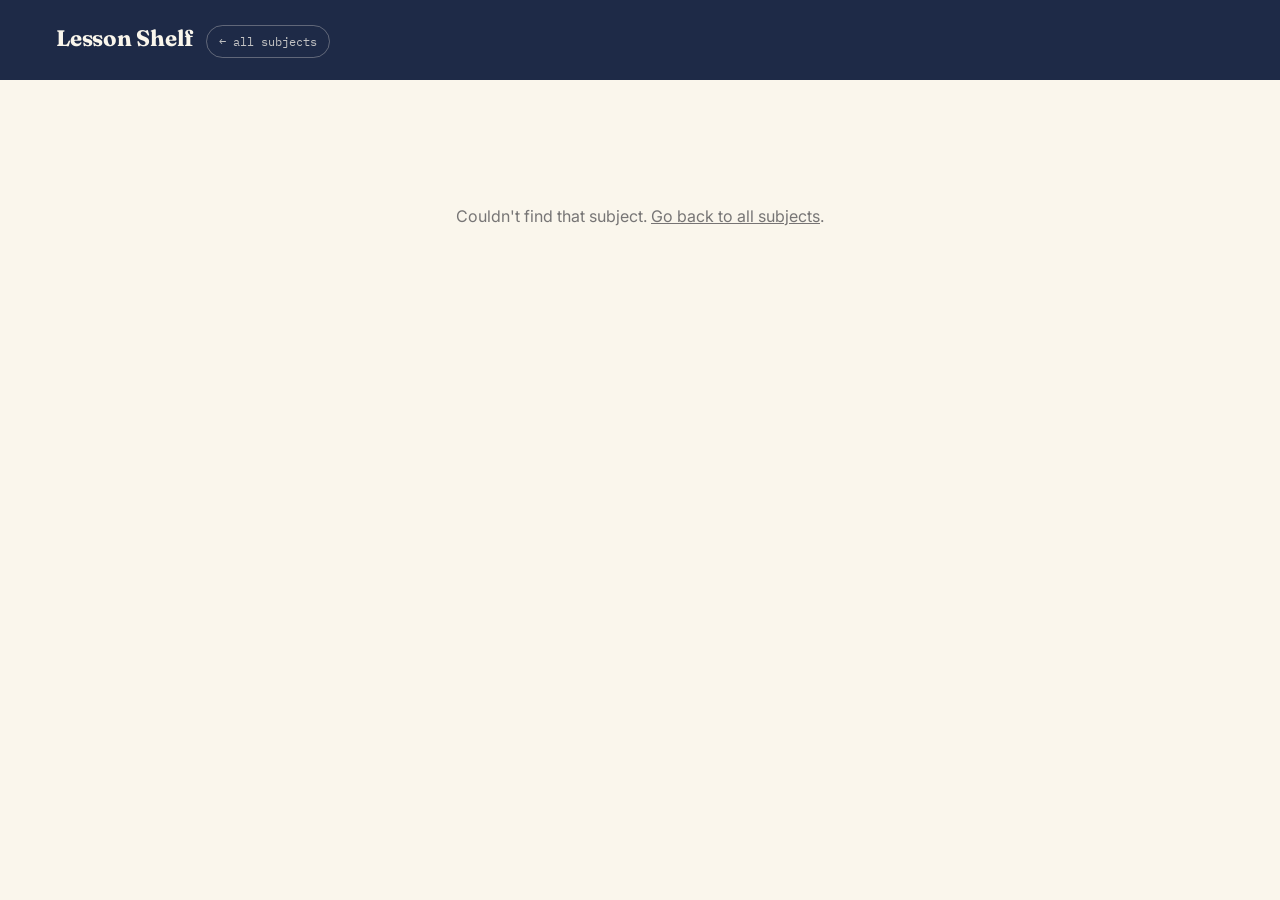
==== subject.html @ 24b56d40 "Add files via upload" ====
<!DOCTYPE html>
<html lang="en">
<head>
<meta charset="UTF-8">
<meta name="viewport" content="width=device-width, initial-scale=1.0">
<title>Lesson Shelf</title>
<link rel="stylesheet" href="style.css">
</head>
<body>

<header class="site-header">
  <a class="brand" href="index.html"><h1 id="subject-title">Lesson Shelf</h1></a>
  <a class="back-link" href="index.html">&larr; all subjects</a>
</header>

<main class="course" id="course-root">
  <!-- filled in by script -->
</main>

<script src="data.js"></script>
<script>
  const params = new URLSearchParams(window.location.search);
  const slug = params.get('subject');
  const subject = SUBJECTS.find(s => s.slug === slug);
  const root = document.getElementById('course-root');

  function embedUrl(id) {
    return `https://www.youtube.com/embed/${id}`;
  }

  if (!subject) {
    root.innerHTML = `<div class="empty-state" style="grid-column: 1 / -1;">
      <p>Couldn't find that subject. <a href="index.html">Go back to all subjects</a>.</p>
    </div>`;
  } else if (subject.lessons.length === 0) {
    document.getElementById('subject-title').textContent = subject.name;
    root.innerHTML = `<div class="empty-state" style="grid-column: 1 / -1;">
      <p>No lessons in ${subject.name} yet — add one in data.js.</p>
    </div>`;
  } else {
    document.getElementById('subject-title').textContent = subject.name;
    document.title = `${subject.name} — Lesson Shelf`;

    root.innerHTML = `
      <nav class="lesson-list accent-${subject.accent}">
        <h2>${subject.name} lessons</h2>
        <div id="lesson-buttons"></div>
      </nav>
      <div class="player-wrap">
        <div class="player-frame">
          <iframe id="player" src="" title="lesson video" allowfullscreen referrerpolicy="strict-origin-when-cross-origin"></iframe>
        </div>
        <div class="lesson-meta">
          <h1 id="lesson-title"></h1>
          <p id="lesson-notes"></p>
        </div>
      </div>
    `;

    const btnWrap = document.getElementById('lesson-buttons');

    function showLesson(index) {
      const lesson = subject.lessons[index];
      document.getElementById('player').src = embedUrl(lesson.youtubeId);
      document.getElementById('lesson-title').textContent = lesson.title;
      document.getElementById('lesson-notes').textContent = lesson.notes || '';
      [...btnWrap.children].forEach((el, i) => el.classList.toggle('active', i === index));
    }

    subject.lessons.forEach((lesson, i) => {
      const btn = document.createElement('button');
      btn.className = 'lesson-item';
      btn.innerHTML = `<span class="n">${String(i + 1).padStart(2, '0')}</span><span>${lesson.title}</span>`;
      btn.addEventListener('click', () => showLesson(i));
      btnWrap.appendChild(btn);
    });

    showLesson(0);
  }
</script>

</body>
</html>
---- style.css ----
@import url('https://fonts.googleapis.com/css2?family=Fraunces:opsz,wght@9..144,400;9..144,600;9..144,700&family=Inter:wght@400;500;600&family=IBM+Plex+Mono:wght@500&display=swap');

:root {
  --paper: #FAF6EC;
  --paper-dim: #F1EBDC;
  --ink: #201F26;
  --navy: #1E2A47;
  --navy-soft: #2C3B60;
  --amber: #E5A339;
  --amber-ink: #6B4711;
  --teal: #2F6F63;
  --teal-ink: #0F332C;
  --plum: #6B4E71;
  --plum-ink: #35233A;
  --brick: #A34C3A;
  --brick-ink: #4A2018;
  --cyan: #3a95a3;
  --cyan-ink: #183b4a;
  --line: rgba(32,31,38,0.14);
  --shadow: 0 10px 24px rgba(30,42,71,0.16);
  --radius: 10px;
}

* { box-sizing: border-box; }

html { scroll-behavior: smooth; }

body {
  margin: 0;
  background: var(--paper);
  color: var(--ink);
  font-family: 'Inter', system-ui, sans-serif;
  line-height: 1.5;
}

h1, h2, h3 {
  font-family: 'Fraunces', Georgia, serif;
  font-weight: 700;
  letter-spacing: -0.01em;
  margin: 0;
}

a { color: inherit; }

.label {
  font-family: 'IBM Plex Mono', monospace;
  font-size: 0.72rem;
  letter-spacing: 0.08em;
  text-transform: uppercase;
}

/* ---------- Header ---------- */

.site-header {
  background: var(--navy);
  color: var(--paper);
  padding: 22px clamp(20px, 5vw, 56px);
  display: flex;
  align-items: baseline;
  gap: 14px;
  flex-wrap: wrap;
}

.site-header a.brand {
  text-decoration: none;
  color: var(--paper);
}

.site-header .brand h1 {
  font-size: 1.4rem;
}

.site-header .tagline {
  color: rgba(250,246,236,0.6);
  font-size: 0.9rem;
}

.back-link {
  text-decoration: none;
  color: rgba(250,246,236,0.75);
  font-family: 'IBM Plex Mono', monospace;
  font-size: 0.78rem;
  border: 1px solid rgba(250,246,236,0.3);
  padding: 6px 12px;
  border-radius: 999px;
  transition: background 0.15s ease, color 0.15s ease;
}
.back-link:hover { background: rgba(250,246,236,0.12); color: var(--paper); }

/* ---------- Home: shelf + folder tabs ---------- */

main.shelf {
  max-width: 1040px;
  margin: 0 auto;
  padding: clamp(32px, 6vw, 64px) clamp(20px, 5vw, 56px) 80px;
}

main.shelf > p.intro {
  max-width: 46ch;
  color: rgba(32,31,38,0.7);
  margin-bottom: 40px;
}

.tab-grid {
  display: grid;
  grid-template-columns: repeat(auto-fill, minmax(220px, 1fr));
  gap: 28px 24px;
}

.tab-card {
  position: relative;
  text-decoration: none;
  color: var(--ink);
  display: block;
  padding-top: 22px;
  transform: rotate(var(--tilt, 0deg));
  transition: transform 0.2s ease;
}

.tab-card:hover { transform: rotate(0deg) translateY(-4px); }
.tab-card:focus-visible { outline: 3px solid var(--navy); outline-offset: 4px; border-radius: var(--radius); }

.tab-card .tab-ear {
  position: absolute;
  top: 0;
  left: 18px;
  width: 92px;
  height: 24px;
  background: var(--tab-color);
  clip-path: polygon(10% 0, 90% 0, 100% 100%, 0% 100%);
}

.tab-card .tab-body {
  background: var(--paper-dim);
  border: 1px solid var(--line);
  border-radius: 4px var(--radius) var(--radius) var(--radius);
  box-shadow: var(--shadow);
  padding: 26px 20px 22px;
}

.tab-card .tab-body::before {
  content: "";
  display: block;
  height: 5px;
  width: 44px;
  border-radius: 3px;
  background: var(--tab-color);
  margin-bottom: 14px;
}

.tab-card h2 { font-size: 1.3rem; margin-bottom: 6px; }

.tab-card .count {
  color: rgba(32,31,38,0.6);
  font-size: 0.85rem;
}

/* accent variants */
.accent-amber { --tab-color: var(--amber); }
.accent-teal  { --tab-color: var(--teal); }
.accent-plum  { --tab-color: var(--plum); }
.accent-brick { --tab-color: var(--brick); }
.accent-cyan { --tab-color: var(--cyan); }

/* ---------- Subject page ---------- */

.lesson-item:hover { background: var(--paper-dim); }
.lesson-item.active {
  background: var(--paper-dim);
  border-left-color: var(--tab-color, var(--navy));
  font-weight: 600;
}

.lesson-item .done-check {
  accent-color: var(--tab-color, var(--navy));
  width: 15px;
  height: 15px;
  flex-shrink: 0;
  cursor: pointer;
}

.lesson-item.done span:not(.n) {
  color: rgba(32,31,38,0.45);
  text-decoration: line-through;
}

main.course {
  max-width: 1100px;
  margin: 0 auto;
  padding: clamp(24px, 5vw, 48px) clamp(20px, 5vw, 56px) 80px;
  display: grid;
  grid-template-columns: 300px 1fr;
  gap: 36px;
}

@media (max-width: 760px) {
  main.course { grid-template-columns: 1fr; }
}

.lesson-list {
  display: flex;
  flex-direction: column;
  gap: 8px;
}

.lesson-list h2 {
  font-size: 1rem;
  margin-bottom: 10px;
  color: rgba(32,31,38,0.65);
  font-family: 'IBM Plex Mono', monospace;
  text-transform: uppercase;
  letter-spacing: 0.06em;
  font-weight: 500;
}

.lesson-item {
  display: flex;
  align-items: baseline;
  gap: 10px;
  text-align: left;
  background: none;
  border: none;
  border-left: 3px solid transparent;
  padding: 10px 12px;
  border-radius: 4px;
  cursor: pointer;
  font-family: inherit;
  font-size: 0.95rem;
  color: var(--ink);
  transition: background 0.15s ease, border-color 0.15s ease;
}

.lesson-item .n {
  font-family: 'IBM Plex Mono', monospace;
  font-size: 0.75rem;
  color: rgba(32,31,38,0.45);
  flex-shrink: 0;
}

.lesson-item:hover { background: var(--paper-dim); }
.lesson-item.active {
  background: var(--paper-dim);
  border-left-color: var(--tab-color, var(--navy));
  font-weight: 600;
}

.player-wrap {
  min-width: 0;
}

.player-frame {
  position: relative;
  width: 100%;
  aspect-ratio: 16 / 9;
  background: var(--navy);
  border-radius: var(--radius);
  overflow: hidden;
  box-shadow: var(--shadow);
}

.player-frame iframe {
  width: 100%;
  height: 100%;
  border: 0;
  display: block;
}

.lesson-meta { padding-top: 18px; }
.lesson-meta h1 { font-size: 1.6rem; margin-bottom: 8px; }
.lesson-meta p { color: rgba(32,31,38,0.75); max-width: 62ch; }

.empty-state {
  padding: 60px 20px;
  text-align: center;
  color: rgba(32,31,38,0.6);
}
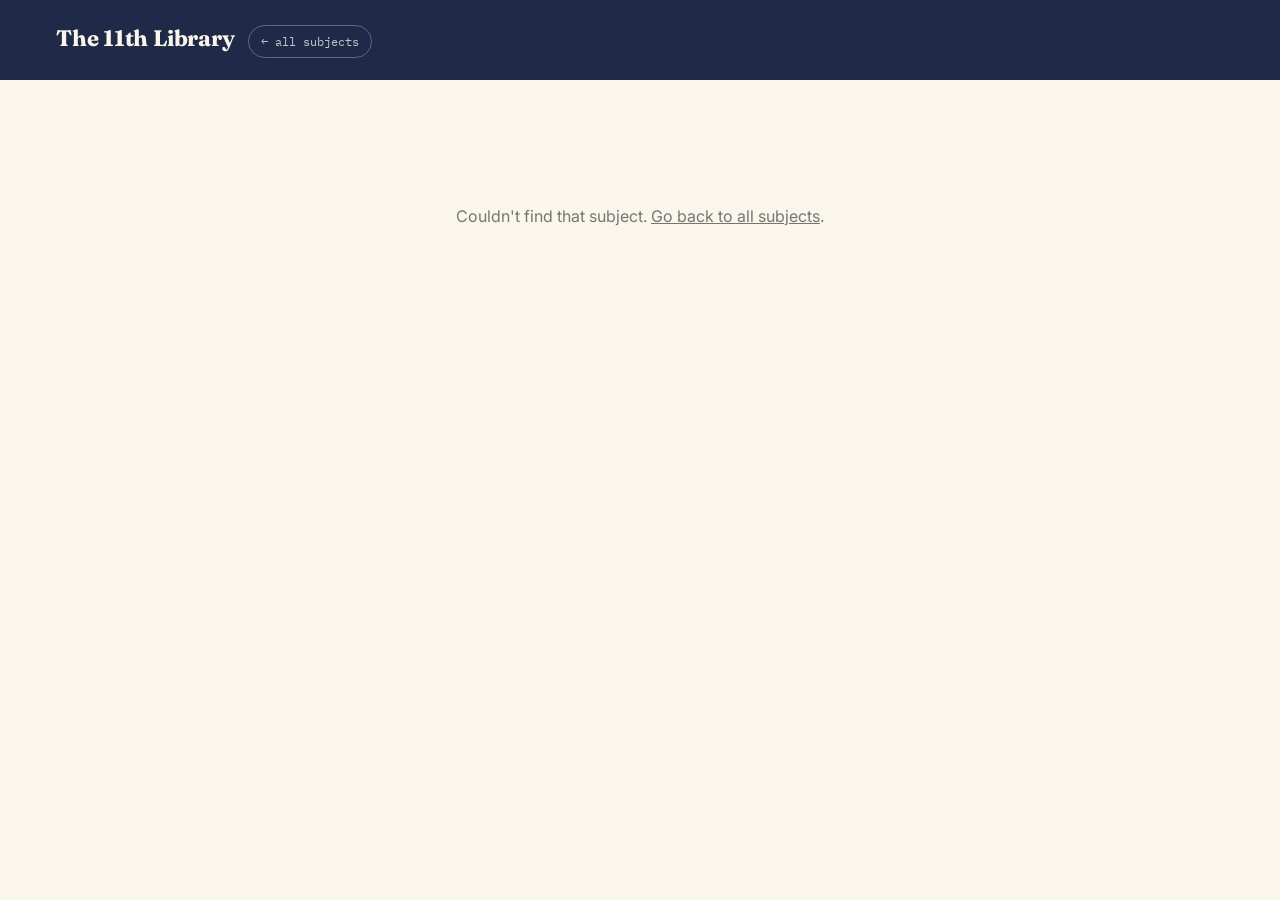
==== commit 3a0c00e2: "Change title and header from 'Lesson Shelf' to 'The 11th Library'" ====
--- a/subject.html
+++ b/subject.html
@@ -3,13 +3,13 @@
 <head>
 <meta charset="UTF-8">
 <meta name="viewport" content="width=device-width, initial-scale=1.0">
-<title>Lesson Shelf</title>
+<title>The 11th Library</title>
 <link rel="stylesheet" href="style.css">
 </head>
 <body>
 
 <header class="site-header">
-  <a class="brand" href="index.html"><h1 id="subject-title">Lesson Shelf</h1></a>
+  <a class="brand" href="index.html"><h1 id="subject-title">The 11th Library</h1></a>
   <a class="back-link" href="index.html">&larr; all subjects</a>
 </header>
 
@@ -39,7 +39,7 @@
     </div>`;
   } else {
     document.getElementById('subject-title').textContent = subject.name;
-    document.title = `${subject.name} — Lesson Shelf`;
+    document.title = `${subject.name} — The 11th Library`;
 
     root.innerHTML = `
       <nav class="lesson-list accent-${subject.accent}">
@@ -59,6 +59,29 @@
 
     const btnWrap = document.getElementById('lesson-buttons');
 
+    // ---- completed-lesson tracking (saved in the browser via localStorage) ----
+    // Each subject gets its own storage key. We save an array of completed
+    // lesson TITLES (not index numbers) so checkmarks don't get scrambled
+    // if you reorder or add lessons later.
+    const storageKey = `lessonshelf-completed-${subject.slug}`;
+
+    function getCompleted() {
+      const raw = localStorage.getItem(storageKey);
+      return raw ? JSON.parse(raw) : [];
+    }
+
+    function setCompleted(titles) {
+      localStorage.setItem(storageKey, JSON.stringify(titles));
+    }
+
+    function toggleCompleted(title) {
+      const completed = getCompleted();
+      const i = completed.indexOf(title);
+      if (i === -1) completed.push(title);
+      else completed.splice(i, 1);
+      setCompleted(completed);
+    }
+
     function showLesson(index) {
       const lesson = subject.lessons[index];
       document.getElementById('player').src = embedUrl(lesson.youtubeId);
@@ -67,10 +90,28 @@
       [...btnWrap.children].forEach((el, i) => el.classList.toggle('active', i === index));
     }
 
+    const completedTitles = getCompleted();
+
     subject.lessons.forEach((lesson, i) => {
-      const btn = document.createElement('button');
+      const btn = document.createElement('div');
       btn.className = 'lesson-item';
-      btn.innerHTML = `<span class="n">${String(i + 1).padStart(2, '0')}</span><span>${lesson.title}</span>`;
+      btn.tabIndex = 0;
+      if (completedTitles.includes(lesson.title)) btn.classList.add('done');
+
+      btn.innerHTML = `
+        <input type="checkbox" class="done-check" ${completedTitles.includes(lesson.title) ? 'checked' : ''}>
+        <span class="n">${String(i + 1).padStart(2, '0')}</span>
+        <span>${lesson.title}</span>
+      `;
+
+      // clicking the checkbox toggles "done" without also switching the video
+      const checkbox = btn.querySelector('.done-check');
+      checkbox.addEventListener('click', (e) => {
+        e.stopPropagation();
+        toggleCompleted(lesson.title);
+        btn.classList.toggle('done');
+      });
+
       btn.addEventListener('click', () => showLesson(i));
       btnWrap.appendChild(btn);
     });
--- a/style.css
+++ b/style.css
@@ -230,18 +230,16 @@
   transition: background 0.15s ease, border-color 0.15s ease;
 }
 
+.lesson-item:focus-visible {
+  outline: 2px solid var(--navy);
+  outline-offset: 2px;
+}
+
 .lesson-item .n {
   font-family: 'IBM Plex Mono', monospace;
   font-size: 0.75rem;
   color: rgba(32,31,38,0.45);
   flex-shrink: 0;
-}
-
-.lesson-item:hover { background: var(--paper-dim); }
-.lesson-item.active {
-  background: var(--paper-dim);
-  border-left-color: var(--tab-color, var(--navy));
-  font-weight: 600;
 }
 
 .player-wrap {
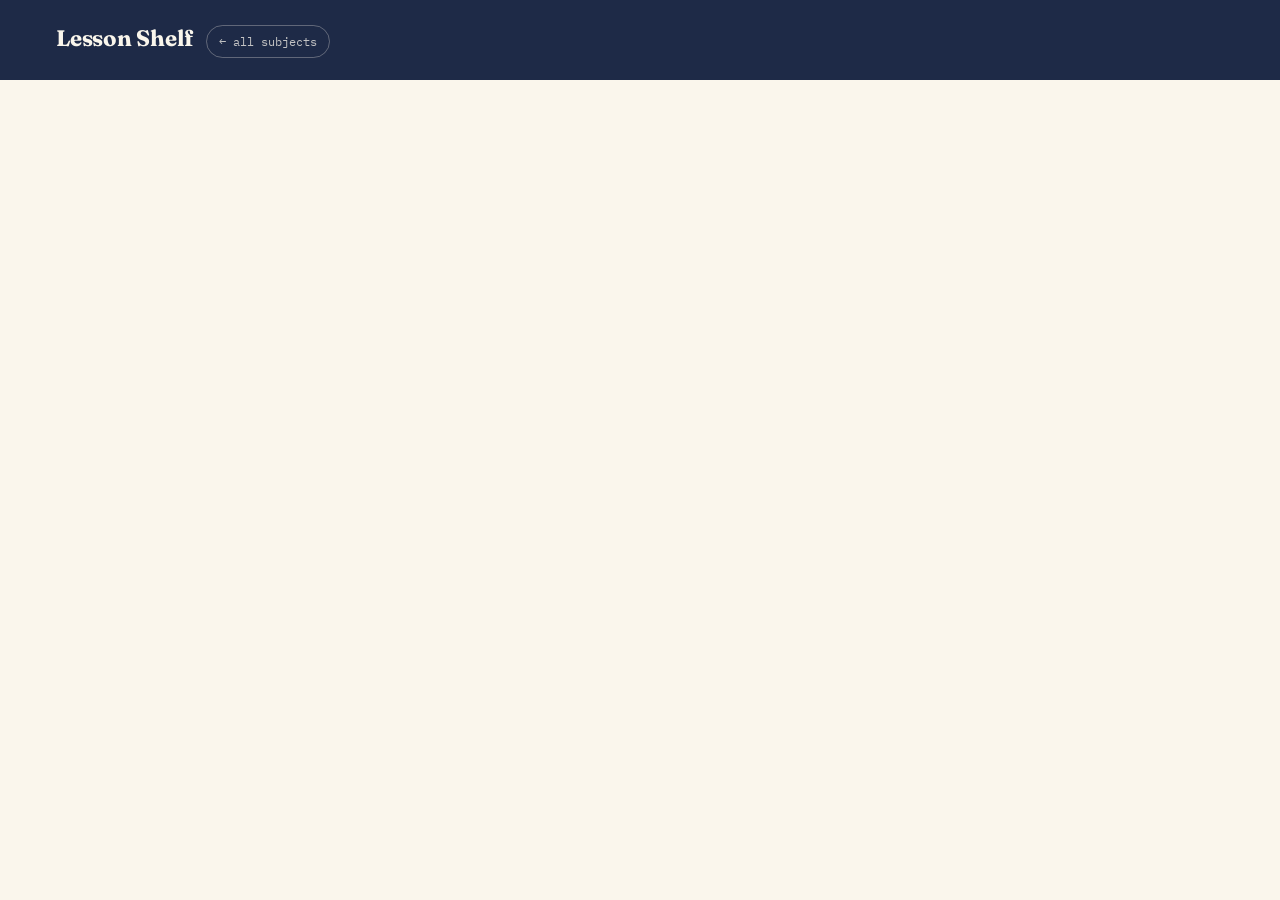
==== commit 01974e8c: "Change title and header from 'The 11th Library' to 'Lesson Shelf'" ====
--- a/subject.html
+++ b/subject.html
@@ -3,13 +3,13 @@
 <head>
 <meta charset="UTF-8">
 <meta name="viewport" content="width=device-width, initial-scale=1.0">
-<title>The 11th Library</title>
+<title>Lesson Shelf</title>
 <link rel="stylesheet" href="style.css">
 </head>
 <body>
 
 <header class="site-header">
-  <a class="brand" href="index.html"><h1 id="subject-title">The 11th Library</h1></a>
+  <a class="brand" href="index.html"><h1 id="subject-title">Lesson Shelf</h1></a>
   <a class="back-link" href="index.html">&larr; all subjects</a>
 </header>
 
@@ -39,7 +39,7 @@
     </div>`;
   } else {
     document.getElementById('subject-title').textContent = subject.name;
-    document.title = `${subject.name} — The 11th Library`;
+    document.title = `${subject.name} — Lesson Shelf`;
 
     root.innerHTML = `
       <nav class="lesson-list accent-${subject.accent}">
@@ -60,9 +60,6 @@
     const btnWrap = document.getElementById('lesson-buttons');
 
     // ---- completed-lesson tracking (saved in the browser via localStorage) ----
-    // Each subject gets its own storage key. We save an array of completed
-    // lesson TITLES (not index numbers) so checkmarks don't get scrambled
-    // if you reorder or add lessons later.
     const storageKey = `lessonshelf-completed-${subject.slug}`;
 
     function getCompleted() {
@@ -87,34 +84,86 @@
       document.getElementById('player').src = embedUrl(lesson.youtubeId);
       document.getElementById('lesson-title').textContent = lesson.title;
       document.getElementById('lesson-notes').textContent = lesson.notes || '';
-      [...btnWrap.children].forEach((el, i) => el.classList.toggle('active', i === index));
+      [...btnWrap.querySelectorAll('.lesson-item')].forEach(el => {
+        el.classList.toggle('active', Number(el.dataset.index) === index);
+      });
     }
 
     const completedTitles = getCompleted();
 
-    subject.lessons.forEach((lesson, i) => {
-      const btn = document.createElement('div');
-      btn.className = 'lesson-item';
-      btn.tabIndex = 0;
-      if (completedTitles.includes(lesson.title)) btn.classList.add('done');
+    // Group lessons by period, but keep each lesson's ORIGINAL index in
+    // subject.lessons so showLesson(index) and the video player still work.
+    PERIODS.forEach(periodName => {
+      const inThisPeriod = subject.lessons
+        .map((lesson, index) => ({ lesson, index }))
+        .filter(item => item.lesson.period === periodName);
 
-      btn.innerHTML = `
-        <input type="checkbox" class="done-check" ${completedTitles.includes(lesson.title) ? 'checked' : ''}>
-        <span class="n">${String(i + 1).padStart(2, '0')}</span>
-        <span>${lesson.title}</span>
-      `;
+      if (inThisPeriod.length === 0) return; // skip empty periods
 
-      // clicking the checkbox toggles "done" without also switching the video
-      const checkbox = btn.querySelector('.done-check');
-      checkbox.addEventListener('click', (e) => {
-        e.stopPropagation();
-        toggleCompleted(lesson.title);
-        btn.classList.toggle('done');
+      const heading = document.createElement('h3');
+      heading.className = 'period-heading';
+      heading.textContent = periodName;
+      btnWrap.appendChild(heading);
+
+      inThisPeriod.forEach(({ lesson, index }) => {
+        const btn = document.createElement('div');
+        btn.className = 'lesson-item';
+        btn.tabIndex = 0;
+        btn.dataset.index = index;
+        if (completedTitles.includes(lesson.title)) btn.classList.add('done');
+
+        btn.innerHTML = `
+          <input type="checkbox" class="done-check" ${completedTitles.includes(lesson.title) ? 'checked' : ''}>
+          <span>${lesson.title}</span>
+        `;
+
+        const checkbox = btn.querySelector('.done-check');
+        checkbox.addEventListener('click', (e) => {
+          e.stopPropagation();
+          toggleCompleted(lesson.title);
+          btn.classList.toggle('done');
+        });
+
+        btn.addEventListener('click', () => showLesson(index));
+        btnWrap.appendChild(btn);
       });
+    });
 
-      btn.addEventListener('click', () => showLesson(i));
-      btnWrap.appendChild(btn);
-    });
+    // Lessons with a period that doesn't match anything in PERIODS
+    // (typo, or not assigned yet) still show up here so nothing gets lost.
+    const unsorted = subject.lessons
+      .map((lesson, index) => ({ lesson, index }))
+      .filter(item => !PERIODS.includes(item.lesson.period));
+
+    if (unsorted.length > 0) {
+      const heading = document.createElement('h3');
+      heading.className = 'period-heading';
+      heading.textContent = 'Unsorted';
+      btnWrap.appendChild(heading);
+
+      unsorted.forEach(({ lesson, index }) => {
+        const btn = document.createElement('div');
+        btn.className = 'lesson-item';
+        btn.tabIndex = 0;
+        btn.dataset.index = index;
+        if (completedTitles.includes(lesson.title)) btn.classList.add('done');
+
+        btn.innerHTML = `
+          <input type="checkbox" class="done-check" ${completedTitles.includes(lesson.title) ? 'checked' : ''}>
+          <span>${lesson.title}</span>
+        `;
+
+        const checkbox = btn.querySelector('.done-check');
+        checkbox.addEventListener('click', (e) => {
+          e.stopPropagation();
+          toggleCompleted(lesson.title);
+          btn.classList.toggle('done');
+        });
+
+        btn.addEventListener('click', () => showLesson(index));
+        btnWrap.appendChild(btn);
+      });
+    }
 
     showLesson(0);
   }
--- a/style.css
+++ b/style.css
@@ -164,26 +164,6 @@
 
 /* ---------- Subject page ---------- */
 
-.lesson-item:hover { background: var(--paper-dim); }
-.lesson-item.active {
-  background: var(--paper-dim);
-  border-left-color: var(--tab-color, var(--navy));
-  font-weight: 600;
-}
-
-.lesson-item .done-check {
-  accent-color: var(--tab-color, var(--navy));
-  width: 15px;
-  height: 15px;
-  flex-shrink: 0;
-  cursor: pointer;
-}
-
-.lesson-item.done span:not(.n) {
-  color: rgba(32,31,38,0.45);
-  text-decoration: line-through;
-}
-
 main.course {
   max-width: 1100px;
   margin: 0 auto;
@@ -211,6 +191,22 @@
   text-transform: uppercase;
   letter-spacing: 0.06em;
   font-weight: 500;
+}
+
+.period-heading {
+  font-size: 0.72rem;
+  font-family: 'IBM Plex Mono', monospace;
+  text-transform: uppercase;
+  letter-spacing: 0.06em;
+  color: rgba(32,31,38,0.5);
+  margin: 18px 0 4px;
+  padding-top: 10px;
+  border-top: 1px solid var(--line);
+}
+.period-heading:first-of-type {
+  margin-top: 4px;
+  padding-top: 0;
+  border-top: none;
 }
 
 .lesson-item {
@@ -242,6 +238,26 @@
   flex-shrink: 0;
 }
 
+.lesson-item:hover { background: var(--paper-dim); }
+.lesson-item.active {
+  background: var(--paper-dim);
+  border-left-color: var(--tab-color, var(--navy));
+  font-weight: 600;
+}
+
+.lesson-item .done-check {
+  accent-color: var(--tab-color, var(--navy));
+  width: 15px;
+  height: 15px;
+  flex-shrink: 0;
+  cursor: pointer;
+}
+
+.lesson-item.done span:not(.n) {
+  color: rgba(32,31,38,0.45);
+  text-decoration: line-through;
+}
+
 .player-wrap {
   min-width: 0;
 }
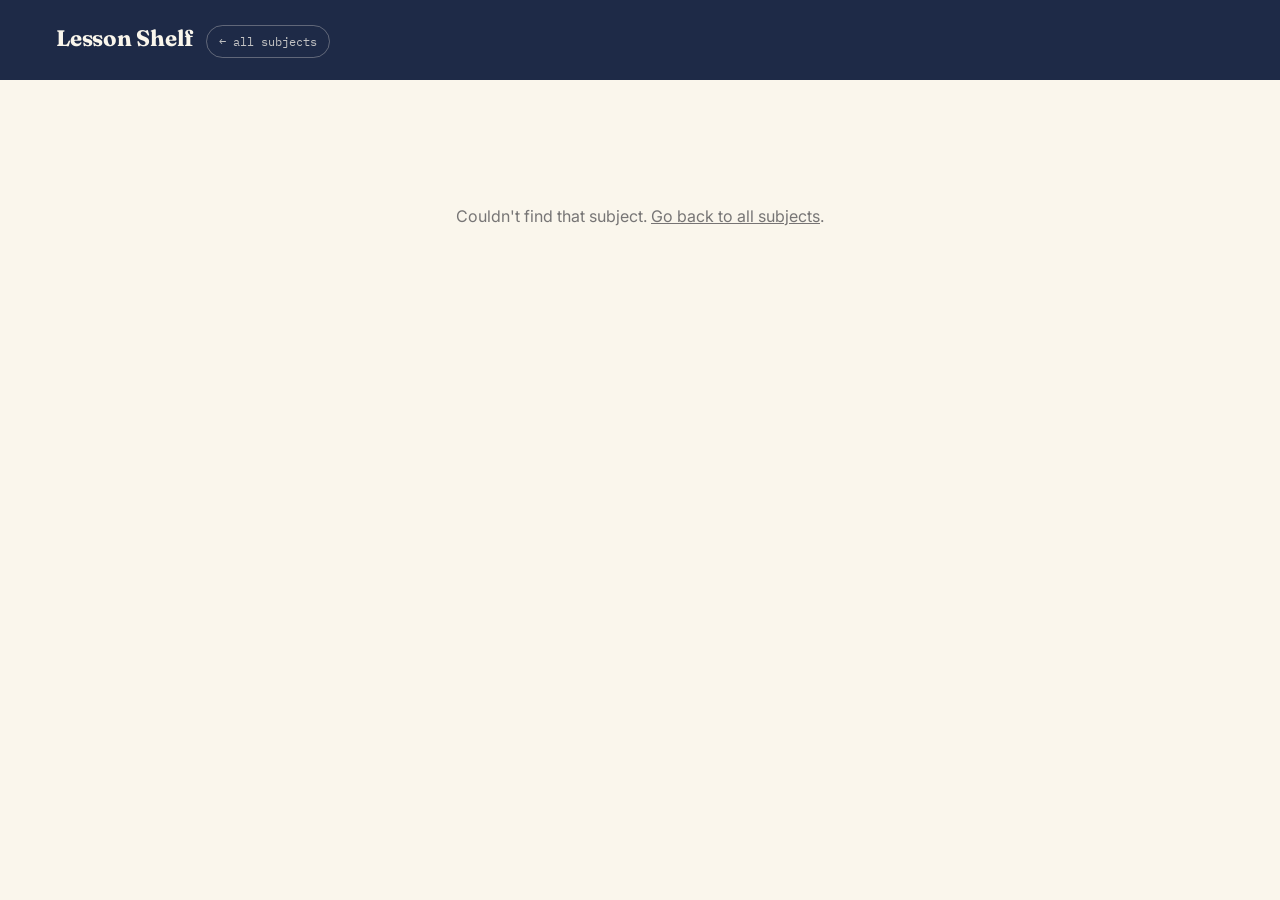
==== commit 3543fd96: "Update lesson display logic in subject.html" ====
--- a/subject.html
+++ b/subject.html
@@ -165,7 +165,7 @@
       });
     }
 
-    showLesson(0);
+    showLesson(Number(params.get('lesson')) || 0);
   }
 </script>
 
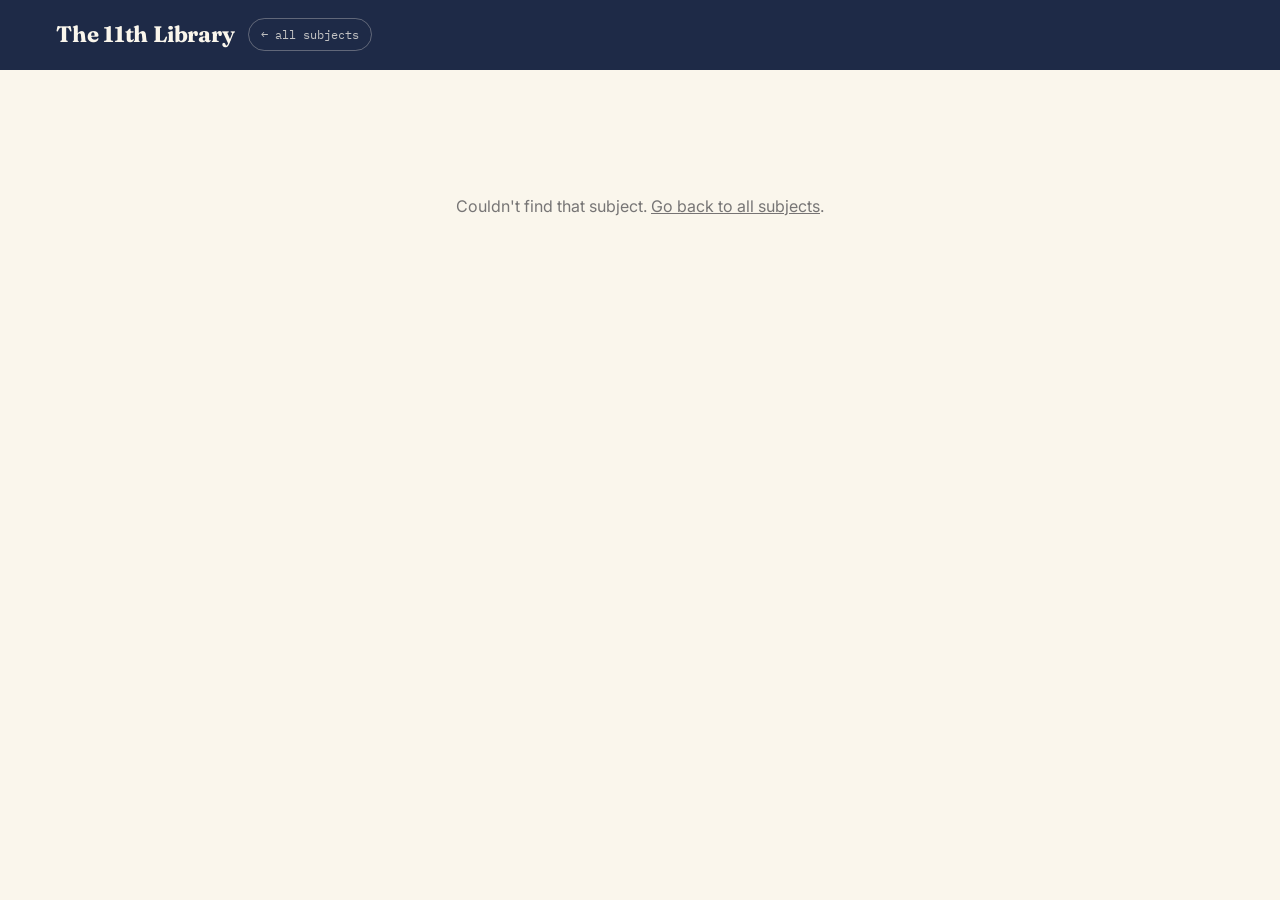
==== commit ad4c62ae: "Update title and header to 'The 11th Library'" ====
--- a/subject.html
+++ b/subject.html
@@ -3,13 +3,13 @@
 <head>
 <meta charset="UTF-8">
 <meta name="viewport" content="width=device-width, initial-scale=1.0">
-<title>Lesson Shelf</title>
+<title>The 11th Library</title>
 <link rel="stylesheet" href="style.css">
 </head>
 <body>
 
 <header class="site-header">
-  <a class="brand" href="index.html"><h1 id="subject-title">Lesson Shelf</h1></a>
+  <a class="brand" href="index.html"><h1 id="subject-title">The 11th Library</h1></a>
   <a class="back-link" href="index.html">&larr; all subjects</a>
 </header>
 
--- a/style.css
+++ b/style.css
@@ -54,9 +54,9 @@
 .site-header {
   background: var(--navy);
   color: var(--paper);
-  padding: 22px clamp(20px, 5vw, 56px);
-  display: flex;
-  align-items: baseline;
+  padding: 18px clamp(20px, 5vw, 56px);
+  display: flex;
+  align-items: center;
   gap: 14px;
   flex-wrap: wrap;
 }
@@ -74,6 +74,68 @@
   color: rgba(250,246,236,0.6);
   font-size: 0.9rem;
 }
+
+.header-search {
+  position: relative;
+  margin-left: auto;
+  display: flex;
+  align-items: center;
+  width: 260px;
+  max-width: 100%;
+}
+
+.search-icon {
+  position: absolute;
+  left: 14px;
+  color: rgba(250,246,236,0.55);
+  pointer-events: none;
+  transition: color 0.2s ease;
+}
+
+.header-search:focus-within .search-icon {
+  color: var(--amber);
+}
+
+.search-box {
+  width: 100%;
+  padding: 10px 16px 10px 38px;
+  font-family: 'Inter', sans-serif;
+  font-size: 0.88rem;
+  color: var(--paper);
+  background: rgba(250,246,236,0.1);
+  border: 1px solid rgba(250,246,236,0.18);
+  border-radius: 999px;
+  outline: none;
+  backdrop-filter: blur(6px);
+  transition: background 0.2s ease, border-color 0.2s ease, box-shadow 0.2s ease;
+}
+.search-box::placeholder { color: rgba(250,246,236,0.5); }
+.search-box:hover { background: rgba(250,246,236,0.14); }
+.search-box:focus {
+  background: rgba(250,246,236,0.16);
+  border-color: var(--amber);
+  box-shadow: 0 0 0 3px rgba(229,163,57,0.22);
+}
+
+.search-results {
+  display: none;
+  flex-direction: column;
+  gap: 4px;
+  position: absolute;
+  top: calc(100% + 10px);
+  right: 0;
+  width: 340px;
+  max-width: 80vw;
+  max-height: 60vh;
+  overflow-y: auto;
+  background: var(--paper);
+  border: 1px solid var(--line);
+  border-radius: 12px;
+  box-shadow: var(--shadow);
+  padding: 10px;
+  z-index: 20;
+}
+.search-results.open { display: flex; }
 
 .back-link {
   text-decoration: none;
@@ -99,6 +161,37 @@
   max-width: 46ch;
   color: rgba(32,31,38,0.7);
   margin-bottom: 40px;
+}
+
+.result-item {
+  display: flex;
+  align-items: center;
+  gap: 10px;
+  text-decoration: none;
+  color: var(--ink);
+  background: var(--paper-dim);
+  border: 1px solid var(--line);
+  border-radius: 8px;
+  padding: 10px 14px;
+  transition: background 0.15s ease;
+}
+.result-item:hover { background: #ECE4D0; }
+
+.result-subject {
+  font-family: 'IBM Plex Mono', monospace;
+  font-size: 0.68rem;
+  text-transform: uppercase;
+  letter-spacing: 0.05em;
+  color: var(--tab-color, var(--navy));
+  flex-shrink: 0;
+}
+
+.result-title { font-size: 0.9rem; }
+
+.no-results {
+  color: rgba(32,31,38,0.55);
+  font-size: 0.9rem;
+  padding: 8px 4px;
 }
 
 .tab-grid {
@@ -160,7 +253,7 @@
 .accent-teal  { --tab-color: var(--teal); }
 .accent-plum  { --tab-color: var(--plum); }
 .accent-brick { --tab-color: var(--brick); }
-.accent-cyan { --tab-color: var(--cyan); }
+.accent-cyan  { --tab-color: var(--cyan); }
 
 /* ---------- Subject page ---------- */
 
